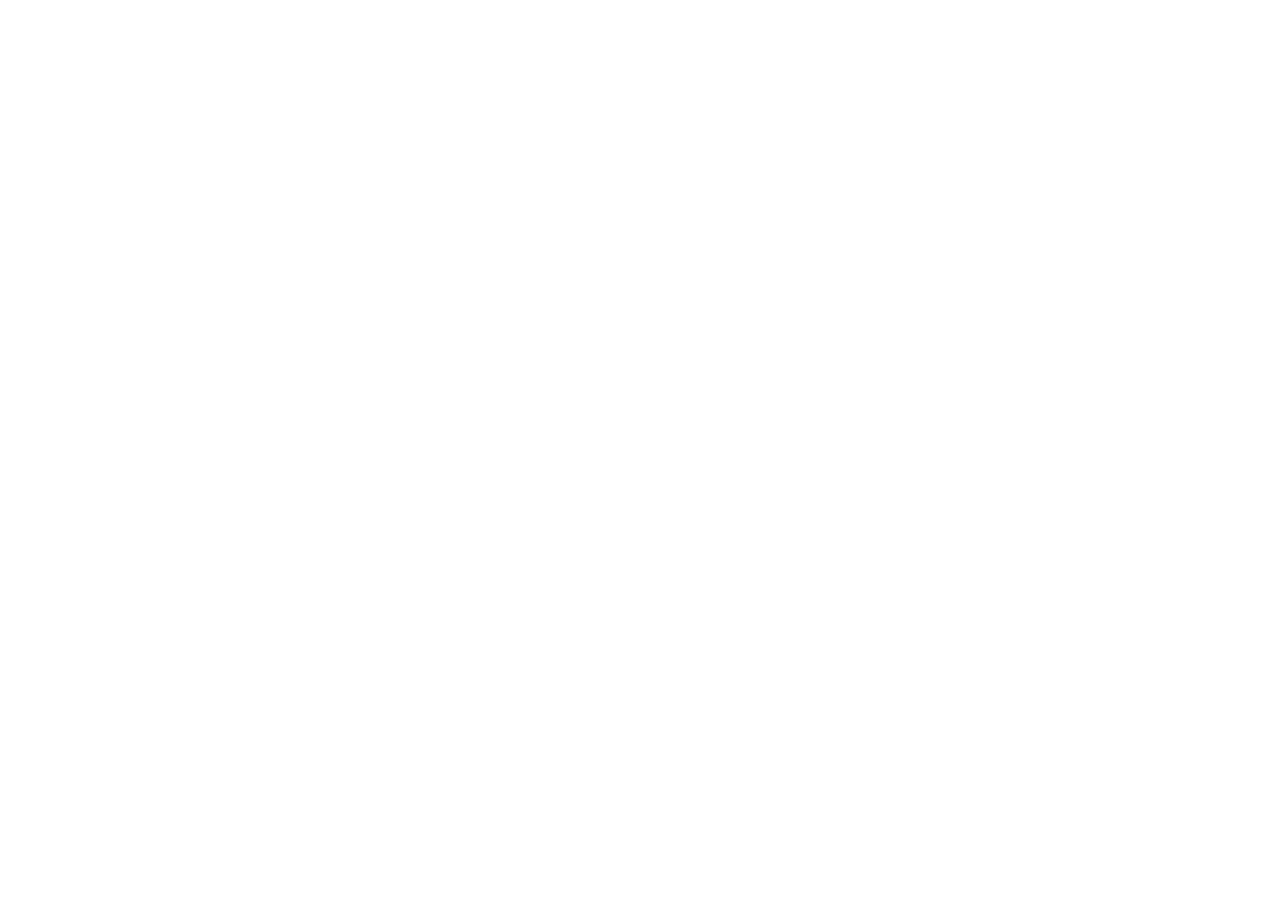
==== index.html @ dc3e6472 "criei a pagina principal" ====
<!DOCTYPE html>
<html lang="pt-br">
<head>
    <meta charset="UTF-8">
    <meta http-equiv="X-UA-Compatible" content="IE=edge">
    <meta name="viewport" content="width=device-width, initial-scale=1.0">
    <title>Projeto Redes Sociais</title>
    <link rel="shortcut icon" href="favicon.ico" type="image/x-icon">
</head>
<body>
    
</body>
</html>
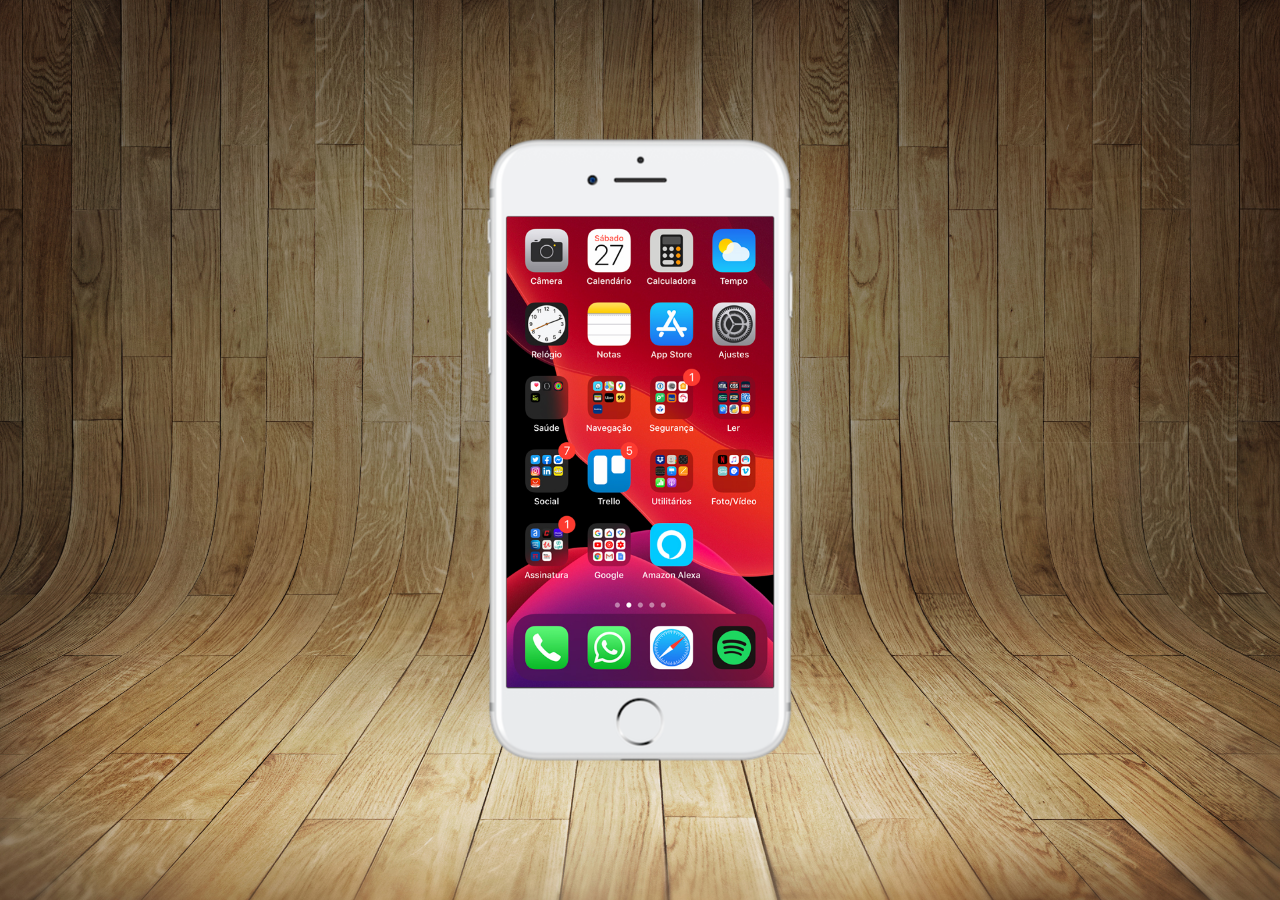
==== commit 65eaa468: "criei a tela home" ====
--- a/index.html
+++ b/index.html
@@ -6,8 +6,17 @@
     <meta name="viewport" content="width=device-width, initial-scale=1.0">
     <title>Projeto Redes Sociais</title>
     <link rel="shortcut icon" href="favicon.ico" type="image/x-icon">
+    <link rel="stylesheet" href="estilos/style.css">
 </head>
 <body>
-    
+    <main>
+        <section id="telefone">
+            <iframe src="home.html" name="tela" id="tela" frameborder="0"></iframe>
+        </section>
+
+        <section id="redes-sociais">
+
+        </section>
+    </main>
 </body>
 </html>--- a/estilos/style.css
+++ b/estilos/style.css
@@ -0,0 +1,44 @@
+@charset "UTF-8";
+
+* {
+    margin: 0px;
+    padding: 0px;
+}
+
+html, body {
+    height: 100vh;
+    width: 100vw;
+}
+
+body {
+    background: url('../imagens/fundo-madeira.jpg') no-repeat top center;
+    background-size: cover;
+    background-attachment: fixed;
+}
+
+main {
+    position: relative;
+    height: 100vh;
+}
+
+#telefone {
+    position: absolute;
+    top: 50%;
+    left: 50%;
+    transform: translate(-50%, -50%);
+
+    height: 627px;
+    width: 311px;
+    /* background-color: blue; */
+    background:  url('../imagens/frame-iphone.png') no-repeat;
+    
+}
+
+iframe#tela {
+    position: relative;
+    top: 80px;
+    left: 22px;
+
+    height: 471px;
+    width: 267px;
+}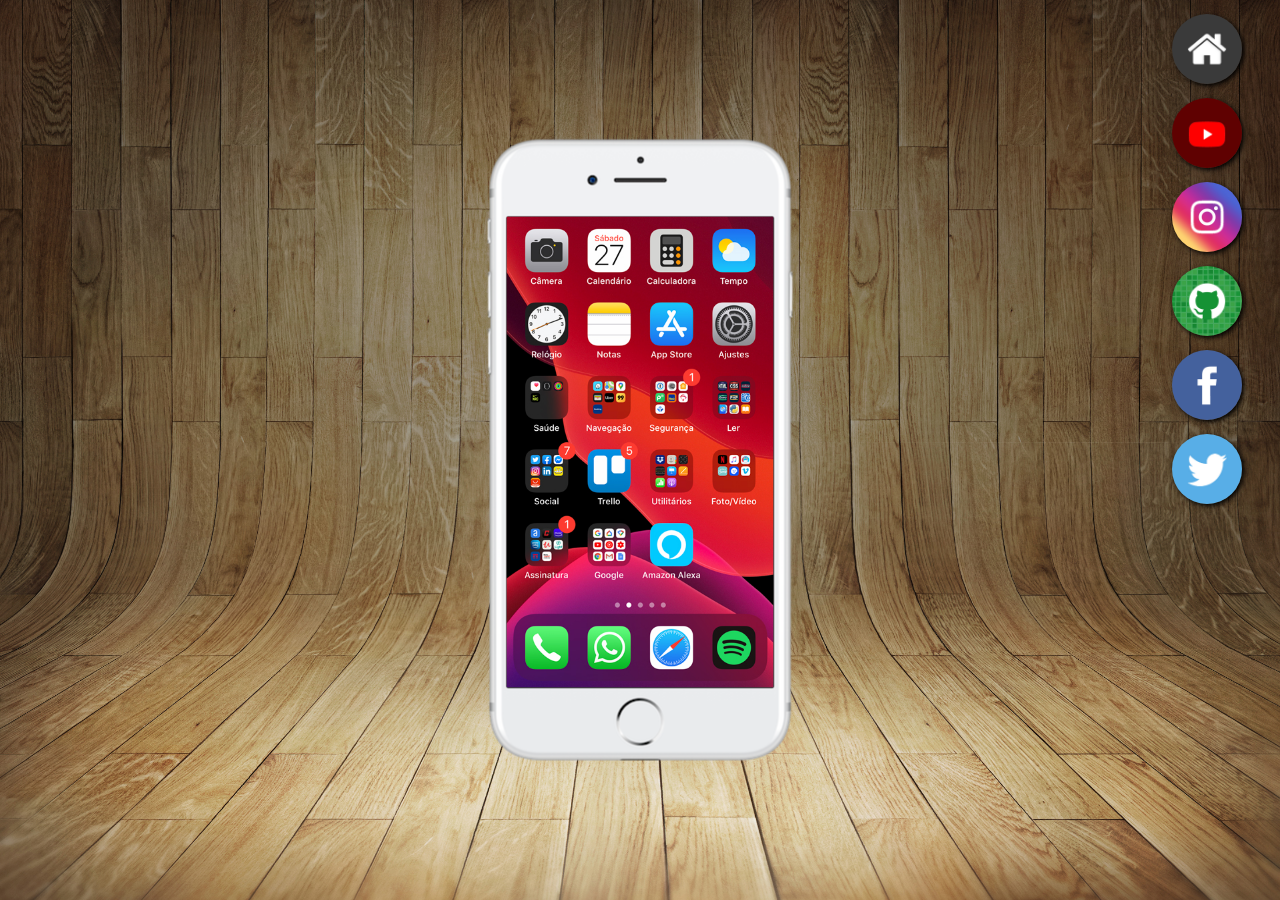
==== commit 1b5207ec: "criei o menu lateral" ====
--- a/index.html
+++ b/index.html
@@ -11,11 +11,18 @@
 <body>
     <main>
         <section id="telefone">
-            <iframe src="home.html" name="tela" id="tela" frameborder="0"></iframe>
+            <iframe src="home.html" name="tela" id="tela" frameborder="0">
+                Seu nabegador não é compatível com isso.
+            </iframe>
         </section>
 
         <section id="redes-sociais">
-
+            <a href="#" target="tela"><img src="imagens/logo-home.jpg" alt=""></a>
+            <a href="#" target="tela"><img src="imagens/logo-youtube.jpg" alt=""></a>
+            <a href="#" target="tela"><img src="imagens/logo-instagram.jpg" alt=""></a>
+            <a href="#" target="tela"><img src="imagens/logo-github.jpg" alt=""></a>
+            <a href="#" target="tela"><img src="imagens/logo-facebook.jpg" alt=""></a>
+            <a href="#" target="tela"><img src="imagens/logo-twitter.jpg" alt=""></a>
         </section>
     </main>
 </body>
--- a/estilos/style.css
+++ b/estilos/style.css
@@ -41,4 +41,28 @@
 
     height: 471px;
     width: 267px;
-}+}
+
+#redes-sociais {
+    width: 50px;
+    position: absolute;
+    right: 3%;
+    top: 29%;
+    transform: translate(-50%, -50%);
+}
+
+section#redes-sociais img {
+    border-radius: 50%;
+    width: 70px;
+    margin: 5px;
+    box-shadow: 2px 2px 5px black;
+    box-sizing: border-box;
+}
+
+#redes-sociais img:hover {
+    border: 2px solid white;
+    transform: translate(-3px, -3px);
+    box-shadow: 5px 5px 10px black;
+    transition: transform .3s, border .5s;
+}
+
